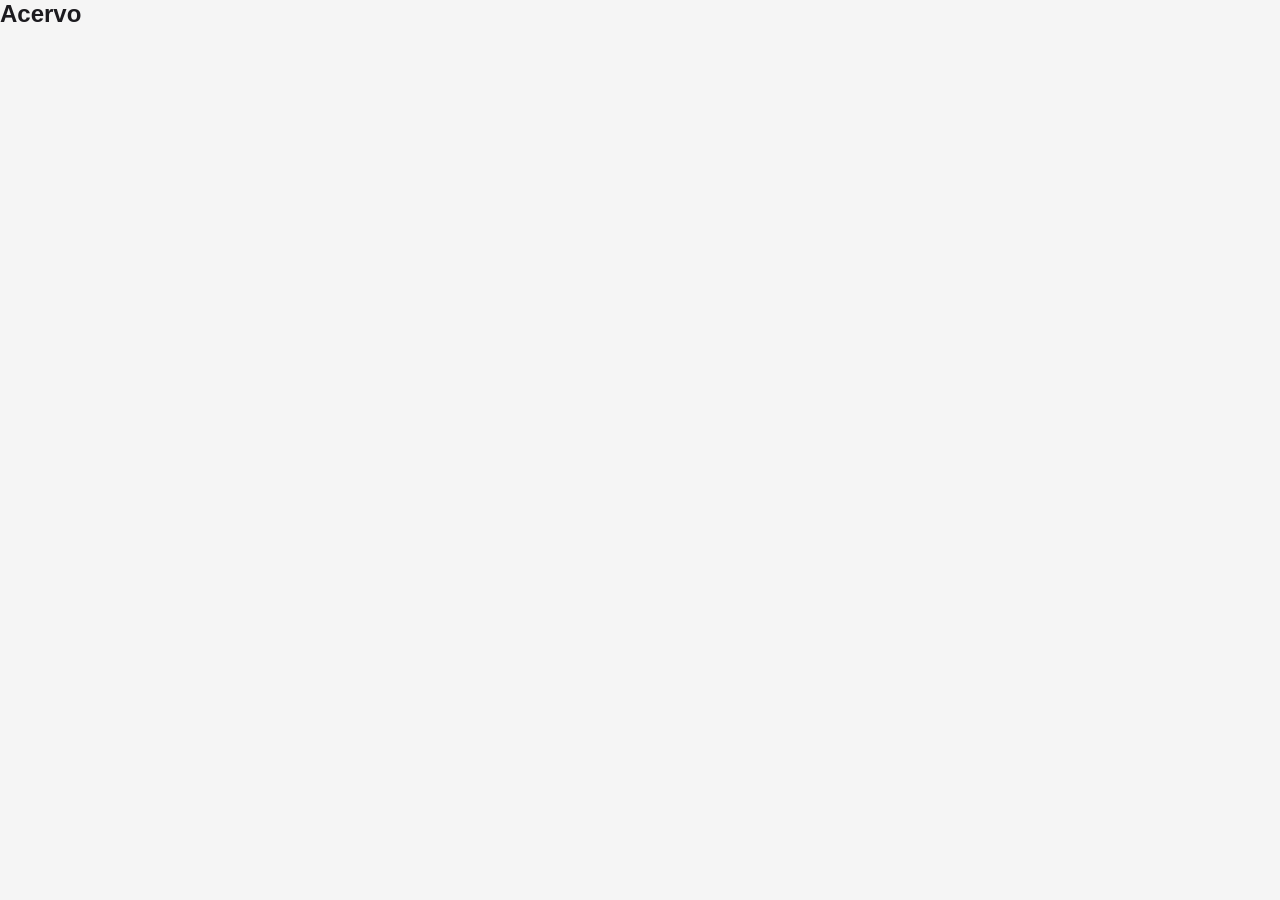
==== iuse-frontend/src/pages/acervo.html @ 68f15adc "Alterado estrutura para monorepo e adicionado escopo do frontend" ====
<!DOCTYPE html>
<html lang="pt-BR">
<head>
    <meta charset="UTF-8">
    <meta name="viewport" content="width=device-width, initial-scale=1.0">
    <title>Acervo</title>
    <link rel="stylesheet" href="../styles/global.css">
</head>
<body>
    <h2>Acervo</h2>
</body>
</html>
---- iuse-frontend/src/styles/global.css ----
*, 
*::before, 
*::after {
    border: 0;
    margin: 0;
    padding: 0;
    list-style: none;
    text-decoration: none;
    box-sizing: border-box;
}

html {
    font-size: 1rem;
}

body {
    font-family: "Nunito Sans", sans-serif;
    font-optical-sizing: auto;
    font-variation-settings: "wdth" 100, "YTLC" 500;
    background-color: #f5f5f5;
    color: #1C1B1F;
    width: 100vw;
    overflow-x: hidden;
}

a {
    color: #130CED;
    font-weight: 400;
}

.logotipo {
    width: 2.5rem;
    border-radius: 50%;
}
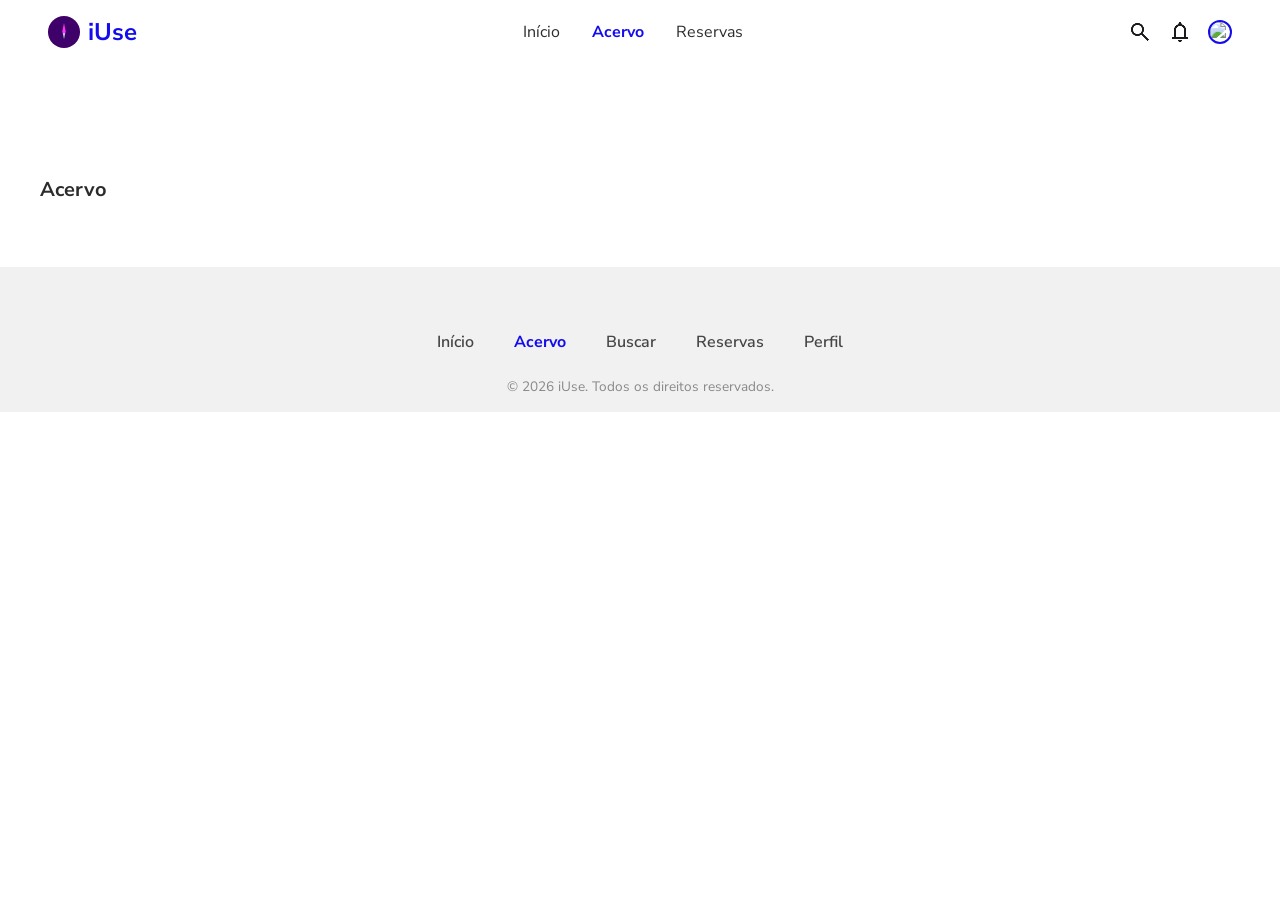
==== commit 8b0193ee: "Adicionado arquivos para estilos das páginas" ====
--- a/iuse-frontend/src/pages/acervo.html
+++ b/iuse-frontend/src/pages/acervo.html
@@ -5,8 +5,70 @@
     <meta name="viewport" content="width=device-width, initial-scale=1.0">
     <title>Acervo</title>
     <link rel="stylesheet" href="../styles/global.css">
+    <link rel="stylesheet" href="../styles/pages/acervo.css">
+
+    <!-- Base SEO -->
+    <meta name="description" content="iUse: A educação que circula entre todos. O iUse é uma plataforma que conecta doadores e beneficiários para a doação e distribuição de materiais escolares em bom estado, com foco em pessoas em situação de vulnerabilidade social." />
+    <meta name="keywords" content="iUse, educação, doação, materiais escolares, vulnerabilidade social" />
+
+    <!-- PWA -->
+    <meta name="theme-color" media="(prefers-color-scheme: light)" content="#130CED">
+
+    <!-- Typography -->
+    <link rel="preconnect" href="https://fonts.googleapis.com">
+    <link rel="preconnect" href="https://fonts.gstatic.com" crossorigin>
+    <link href="https://fonts.googleapis.com/css2?family=Nunito+Sans:ital,opsz,wght@0,6..12,200..1000;1,6..12,200..1000&display=swap" rel="stylesheet">
 </head>
 <body>
-    <h2>Acervo</h2>
+    <header>
+        <div class="logo-header">
+            <img src="../assets/logotipo.png" alt="logotipo" class="logotipo">
+            <h1>iUse</h1>
+            <div class="user-box-info">
+                <p>Bem-vindo(a),</p>
+                <span class="user-name">Fulano</span>
+            </div>
+        </div>
+        <nav class="nav-header">
+            <ul>
+                <li><a href="../../index.html">Início</a></li>
+                <li><a href="./acervo.html" class="active">Acervo</a></li>
+                <li><a href="./minhas-reservas.html">Reservas</a></li>
+            </ul>
+        </nav>
+        <div class="actions-header">
+            <button class="btn-icon" aria-label="Buscar item">
+                <img src="../assets/search.png" alt="Buscar item">
+            </button>
+            <button class="btn-icon" aria-label="Notificações">
+                <img src="../assets/notifications.png" alt="Notificações">
+            </button>
+            <button class="btn-icon avatar" aria-label="Avatar">
+                <img src="../assets/avatar.png" alt="Avatar">
+            </button>
+        </div>
+    </header>
+    <section class="actions-section fast-access">
+        <div class="title-container-section">
+            <h2 class="title-section">Acervo</h2>
+        </div>
+    </section>
+    <footer>
+        <div class="footer-container">
+            <nav class="nav-footer">
+                <ul>
+                    <li><a href="../../index.html">Início</a></li>
+                    <li><a href="./acervo.html" class="active">Acervo</a></li>
+                    <li><a href="./buscar-item.html">Buscar</a></li>
+                    <li><a href="./minhas-reservas.html">Reservas</a></li>
+                    <li><a href="./perfil.html">Perfil</a></li>
+                </ul>
+            </nav>
+            <div class="copyright-footer">
+                <p>&copy; 2026 iUse. Todos os direitos reservados.</p>
+            </div>
+        </div>
+    </footer>
+    <script src="./src/scripts/script.js" type="module"></script>
 </body>
 </html>
--- a/iuse-frontend/src/styles/global.css
+++ b/iuse-frontend/src/styles/global.css
@@ -1,3 +1,8 @@
+@import './header.css';
+@import './main.css';
+@import './section.css';
+@import './footer.css';
+
 *, 
 *::before, 
 *::after {
@@ -13,22 +18,113 @@
     font-size: 1rem;
 }
 
-body {
-    font-family: "Nunito Sans", sans-serif;
+:root {
+    /* Escala de cinza */
+    --black: #1C1B1F;
+    --gray-700: #2C2C2C;
+    --gray-600: #464646;
+    --gray-500: #6F6F6F;
+    --gray-400: #808080;
+    --gray-300: #D8D8D8;
+    --gray-200: #D9D9D9;
+    --gray-100: #F1F1F1;
+    --white: #FFFFFF;
+
+    /* Ação e Destaque */
+    --primary-color: #130CED;
+    --secundary-color: #7B2CBF;
+    --hover-primary-color: #0d09b5;
+    --sucess-color: #00922C;
+    --error-color: #E40040;
+    --bg-color: var(--white);
+}
+
+body,
+button,
+input,
+textarea {
+    font-family: 'Nunito Sans', sans-serif;
     font-optical-sizing: auto;
     font-variation-settings: "wdth" 100, "YTLC" 500;
-    background-color: #f5f5f5;
-    color: #1C1B1F;
+}
+
+body {
+    background-color: var(--bg-color);
+    color: var(--gray-700);
     width: 100vw;
     overflow-x: hidden;
+    padding-bottom: 4rem;
 }
 
 a {
-    color: #130CED;
-    font-weight: 400;
+    text-decoration: none;
+    color: inherit;
 }
 
-.logotipo {
-    width: 2.5rem;
-    border-radius: 50%;
+li {
+    list-style: none;
+}
+
+img {
+    max-width: 100%;
+    height: auto;
+    display: block;
+}
+
+.btn-icon {
+    background: none;
+    border: none;
+    cursor: pointer;
+    user-select: none;
+    width: 1.5rem;
+    height: 1.5rem;
+}
+
+section {
+    margin: 2rem 1rem;
+    display: flex;
+    flex-direction: column;
+    gap: .75rem;
+}
+
+.title-container-section {
+    display: flex;
+    justify-content: space-between;
+    align-items: center;
+}
+
+.title-section {
+    font-size: 1.125rem;
+    font-weight: 700;
+}
+
+.see-more-items {
+    color: var(--primary-color);
+    font-weight: 700;
+    font-size: 0.875rem;
+}
+
+/* =========================================
+   MEDIA QUERY - TABLETS E DESKTOPS
+   ========================================= */
+@media (min-width: 768px) {
+    body {
+        padding-bottom: 0;
+    }
+
+    section {
+        margin: 4rem 5%;
+        max-width: 1200px;
+        margin-left: auto;
+        margin-right: auto;
+        gap: 1rem;
+    }
+
+    .title-section {
+        font-size: 1.25rem;
+    }
+
+    .see-more-items {
+        font-size: 1rem;
+    }
 }
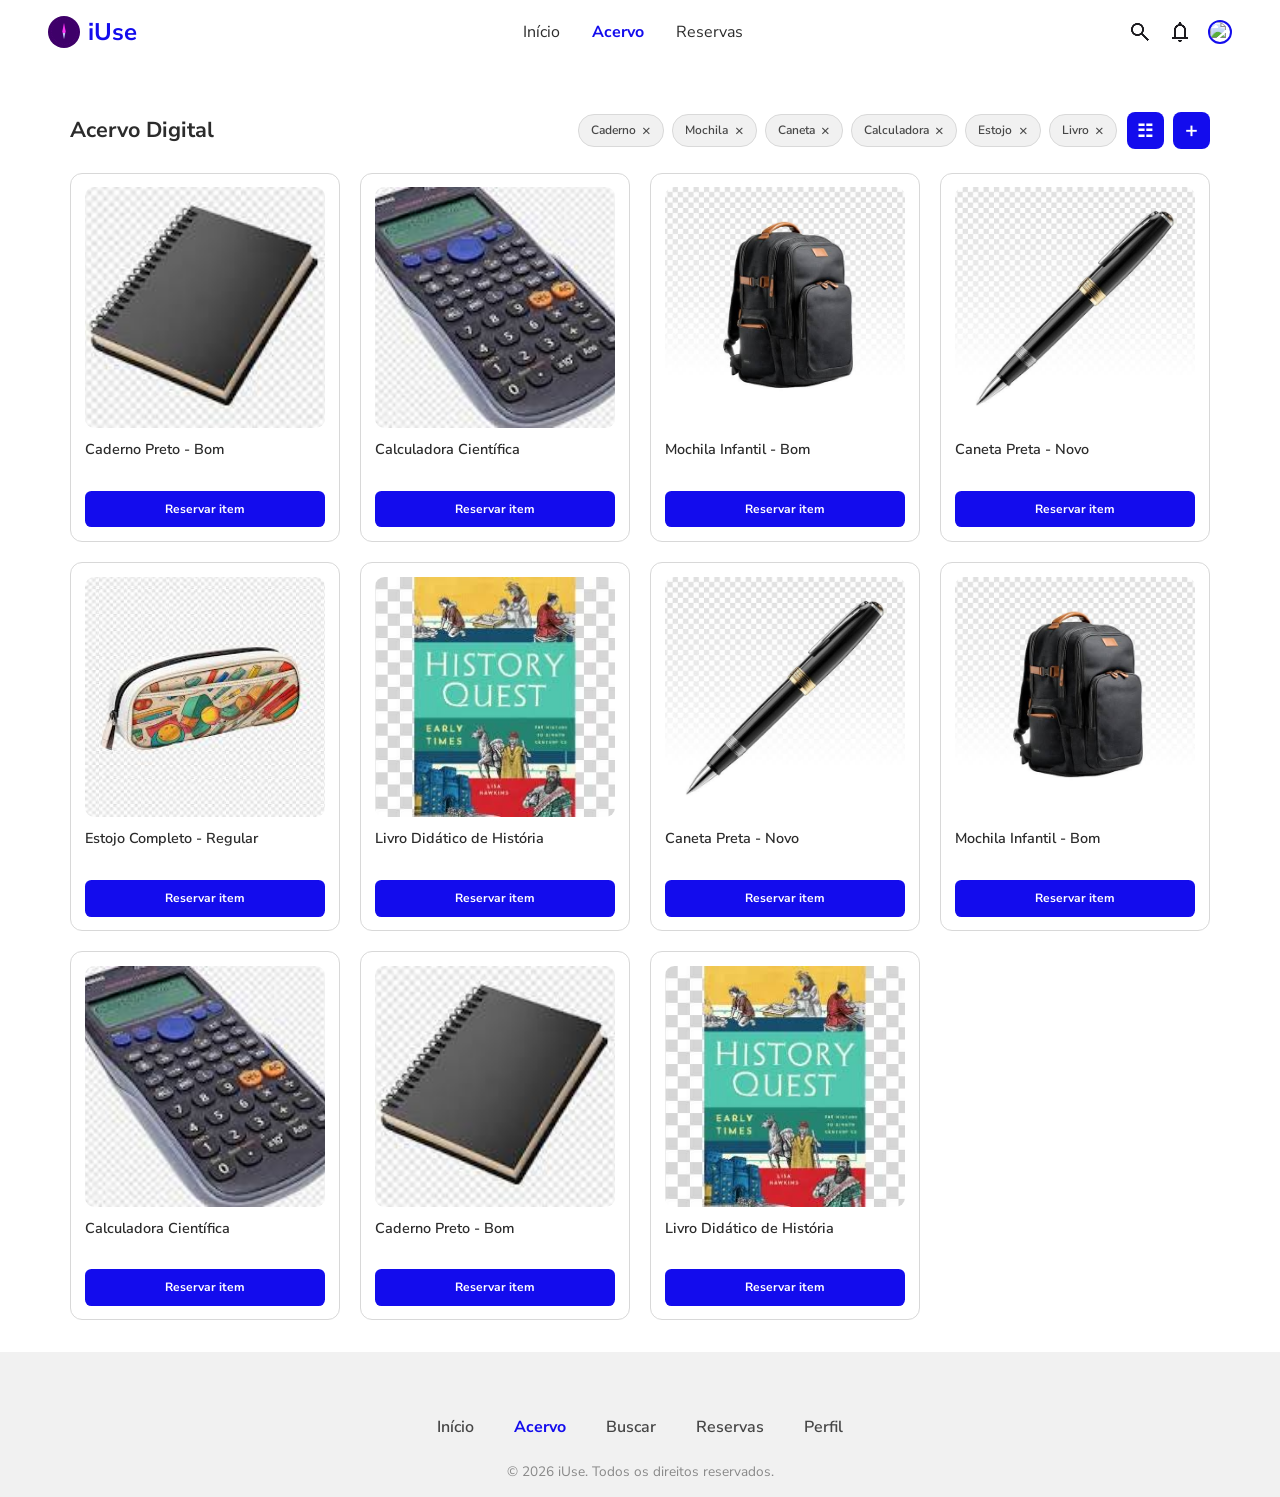
==== commit 537a5a5b: "Atualiza acervo e filtros" ====
--- a/iuse-frontend/src/pages/acervo.html
+++ b/iuse-frontend/src/pages/acervo.html
@@ -48,11 +48,213 @@
             </button>
         </div>
     </header>
-    <section class="actions-section fast-access">
-        <div class="title-container-section">
-            <h2 class="title-section">Acervo</h2>
-        </div>
-    </section>
+    <main class="acervo">
+
+    <div class="acervo-header">
+        <h2>Acervo Digital</h2>
+
+        <div class="acervo-actions">
+            <div class="filtros">
+                <button class="filtro">
+                    Caderno
+                    <span>×</span>
+                </button>
+
+                <button class="filtro">
+                    Mochila
+                    <span>×</span>
+                </button>
+
+                <button class="filtro">
+                    Caneta
+                    <span>×</span>
+                </button>
+
+                <button class="filtro">
+                    Calculadora
+                    <span>×</span>
+                </button>
+
+                <button class="filtro">
+                    Estojo
+                    <span>×</span>
+                </button>
+
+                <button class="filtro">
+                    Livro
+                    <span>×</span>
+                </button>
+            </div>
+
+            <div class="filtro-container">
+    <button class="btn-filtro" aria-label="Filtros">
+        ☷
+    </button>
+
+    <div class="menu-filtros">
+        <button data-categoria="caderno">Caderno</button>
+        <button data-categoria="mochila">Mochila</button>
+        <button data-categoria="caneta">Caneta</button>
+        <button data-categoria="calculadora">Calculadora</button>
+        <button data-categoria="estojo">Estojo</button>
+        <button data-categoria="livro">Livro</button>
+    </div>
+</div>
+
+            <button class="btn-adicionar" aria-label="Adicionar item">
+                +
+            </button>
+        </div>
+    </div>
+
+
+    <div class="acervo-grid">
+
+        <article class="card-acervo">
+            <div class="imagem-item">
+                <img src="../assets/acervo/caderno.jfif" alt="Caderno preto">
+            </div>
+
+            <h3>Caderno Preto - Bom</h3>
+
+            <button class="btn-reservar">
+                Reservar item
+            </button>
+        </article>
+
+
+        <article class="card-acervo">
+            <div class="imagem-item">
+                <img src="../assets/acervo/calculadora.jfif" alt="Calculadora científica">
+            </div>
+
+            <h3>Calculadora Científica</h3>
+
+            <button class="btn-reservar">
+                Reservar item
+            </button>
+        </article>
+
+
+        <article class="card-acervo">
+            <div class="imagem-item">
+                <img src="../assets/acervo/mochila.jfif" alt="Mochila infantil">
+            </div>
+
+            <h3>Mochila Infantil - Bom</h3>
+
+            <button class="btn-reservar">
+                Reservar item
+            </button>
+        </article>
+
+
+        <article class="card-acervo">
+            <div class="imagem-item">
+                <img src="../assets/acervo/caneta.jfif" alt="Caneta preta">
+            </div>
+
+            <h3>Caneta Preta - Novo</h3>
+
+            <button class="btn-reservar">
+                Reservar item
+            </button>
+        </article>
+
+
+        <article class="card-acervo">
+            <div class="imagem-item">
+                <img src="../assets/acervo/estojo.jfif" alt="Estojo completo">
+            </div>
+
+            <h3>Estojo Completo - Regular</h3>
+
+            <button class="btn-reservar">
+                Reservar item
+            </button>
+        </article>
+
+
+        <article class="card-acervo">
+            <div class="imagem-item">
+                <img src="../assets/acervo/livro.jfif" alt="Livro didático">
+            </div>
+
+            <h3>Livro Didático de História</h3>
+
+            <button class="btn-reservar">
+                Reservar item
+            </button>
+        </article>
+
+
+        <article class="card-acervo">
+            <div class="imagem-item">
+                <img src="../assets/acervo/caneta.jfif" alt="Caneta preta">
+            </div>
+
+            <h3>Caneta Preta - Novo</h3>
+
+            <button class="btn-reservar">
+                Reservar item
+            </button>
+        </article>
+
+
+        <article class="card-acervo">
+            <div class="imagem-item">
+                <img src="../assets/acervo/mochila.jfif" alt="Mochila infantil">
+            </div>
+
+            <h3>Mochila Infantil - Bom</h3>
+
+            <button class="btn-reservar">
+                Reservar item
+            </button>
+        </article>
+
+
+        <article class="card-acervo">
+            <div class="imagem-item">
+                <img src="../assets/acervo/calculadora.jfif" alt="Calculadora científica">
+            </div>
+
+            <h3>Calculadora Científica</h3>
+
+            <button class="btn-reservar">
+                Reservar item
+            </button>
+        </article>
+
+
+        <article class="card-acervo">
+            <div class="imagem-item">
+                <img src="../assets/acervo/caderno.jfif" alt="Caderno preto">
+            </div>
+
+            <h3>Caderno Preto - Bom</h3>
+
+            <button class="btn-reservar">
+                Reservar item
+            </button>
+        </article>
+
+
+        <article class="card-acervo">
+            <div class="imagem-item">
+                <img src="../assets/acervo/livro.jfif" alt="Livro didático">
+            </div>
+
+            <h3>Livro Didático de História</h3>
+
+            <button class="btn-reservar">
+                Reservar item
+            </button>
+        </article>
+
+    </div>
+
+</main>
     <footer>
         <div class="footer-container">
             <nav class="nav-footer">
@@ -69,6 +271,6 @@
             </div>
         </div>
     </footer>
-    <script src="./src/scripts/script.js" type="module"></script>
+    <script src="../scripts/script.js" type="module"></script>
 </body>
 </html>
--- a/iuse-frontend/src/styles/global.css
+++ b/iuse-frontend/src/styles/global.css
@@ -2,6 +2,7 @@
 @import './main.css';
 @import './section.css';
 @import './footer.css';
+@import './search.css';
 
 *, 
 *::before, 
@@ -43,9 +44,16 @@
 button,
 input,
 textarea {
+    font-size: 1rem;
     font-family: 'Nunito Sans', sans-serif;
     font-optical-sizing: auto;
     font-variation-settings: "wdth" 100, "YTLC" 500;
+}
+
+button:focus,
+input:focus,
+textarea:focus {
+    outline-color: var(--primary-color);
 }
 
 body {
@@ -93,6 +101,7 @@
     align-items: center;
 }
 
+h2,
 .title-section {
     font-size: 1.125rem;
     font-weight: 700;
@@ -120,6 +129,7 @@
         gap: 1rem;
     }
 
+    h2,
     .title-section {
         font-size: 1.25rem;
     }
--- a/iuse-frontend/src/styles/pages/acervo.css
+++ b/iuse-frontend/src/styles/pages/acervo.css
@@ -0,0 +1,427 @@
+/* =========================================
+   ACERVO
+   ========================================= */
+
+.acervo {
+    width: 90%;
+    max-width: 1140px;
+    margin: 0 auto;
+}
+
+
+/* =========================================
+   CABEÇALHO DO ACERVO
+   ========================================= */
+
+.acervo-header {
+    display: flex;
+    align-items: center;
+    justify-content: space-between;
+    gap: 1rem;
+    margin-bottom: 1.5rem;
+}
+
+.acervo-header h2 {
+    font-size: 1.35rem;
+    font-weight: 700;
+    color: var(--gray-700);
+}
+
+.acervo-actions {
+    display: flex;
+    align-items: center;
+    gap: .6rem;
+}
+
+
+/* =========================================
+   FILTROS
+   ========================================= */
+
+.filtros {
+    display: flex;
+    align-items: center;
+    gap: .5rem;
+}
+
+.filtro {
+    display: flex;
+    align-items: center;
+    gap: .4rem;
+
+    padding: .45rem .75rem;
+
+    background-color: var(--gray-100);
+    color: var(--gray-600);
+
+    border: 1px solid var(--gray-200);
+    border-radius: 1rem;
+
+    font-size: .75rem;
+    font-weight: 600;
+
+    cursor: pointer;
+
+    transition: .2s ease;
+}
+
+.filtro:hover {
+    background-color: var(--gray-200);
+}
+
+.filtro span {
+    font-size: .9rem;
+    line-height: 1;
+}
+
+
+/* =========================================
+   BOTÕES DE AÇÃO
+   ========================================= */
+
+.btn-filtro,
+.btn-adicionar {
+    width: 2.3rem;
+    height: 2.3rem;
+
+    display: flex;
+    align-items: center;
+    justify-content: center;
+
+    border: none;
+    border-radius: .5rem;
+
+    color: var(--white);
+    background-color: var(--primary-color);
+
+    font-size: 1.35rem;
+    font-weight: 700;
+
+    cursor: pointer;
+
+    transition: background-color .2s ease,
+                transform .2s ease;
+}
+
+.btn-filtro {
+    font-size: 1.15rem;
+}
+
+.btn-filtro:hover,
+.btn-adicionar:hover {
+    background-color: var(--hover-primary-color);
+    transform: translateY(-1px);
+}
+
+
+/* =========================================
+   GRID DOS ITENS
+   ========================================= */
+
+.acervo-grid {
+    display: grid;
+
+    /* 4 cards por linha */
+    grid-template-columns: repeat(4, minmax(0, 1fr));
+
+    gap: 1.25rem;
+
+    padding-bottom: 2rem;
+}
+
+
+/* =========================================
+   CARD
+   ========================================= */
+
+.card-acervo {
+    border: 1px solid var(--gray-300);
+    border-radius: .75rem;
+
+    padding: .85rem;
+
+    display: flex;
+    flex-direction: column;
+
+    min-width: 0;
+
+    background-color: var(--white);
+
+    transition: transform .2s ease,
+                box-shadow .2s ease;
+}
+
+.card-acervo:hover {
+    transform: translateY(-2px);
+    box-shadow: 0 4px 12px rgba(0, 0, 0, .08);
+}
+
+
+/* =========================================
+   IMAGEM DO ITEM
+   ========================================= */
+
+.imagem-item {
+    width: 100%;
+
+    /*
+       Mantém todas as imagens com o mesmo tamanho,
+       mesmo que os arquivos .jfif tenham proporções diferentes.
+    */
+    aspect-ratio: 1 / 1;
+
+    background-color: var(--gray-100);
+
+    border-radius: .6rem;
+
+    overflow: hidden;
+
+    margin-bottom: .75rem;
+}
+
+.imagem-item img {
+    width: 100%;
+    height: 100%;
+
+    object-fit: cover;
+
+    display: block;
+}
+
+
+/* =========================================
+   NOME DO ITEM
+   ========================================= */
+
+.card-acervo h3 {
+    font-size: .9rem;
+    font-weight: 600;
+
+    line-height: 1.3;
+
+    color: var(--gray-700);
+
+    margin: 0 0 .8rem;
+
+    /*
+       Mantém os cards com alturas parecidas
+       mesmo quando o nome do produto é maior.
+    */
+    min-height: 2.35rem;
+
+    display: -webkit-box;
+    -webkit-line-clamp: 2;
+    -webkit-box-orient: vertical;
+
+    overflow: hidden;
+}
+
+
+/* =========================================
+   BOTÃO RESERVAR
+   ========================================= */
+
+.btn-reservar {
+    width: 100%;
+
+    margin-top: auto;
+
+    padding: .65rem .5rem;
+
+    border: none;
+    border-radius: .4rem;
+
+    background-color: var(--primary-color);
+    color: var(--white);
+
+    font-size: .75rem;
+    font-weight: 700;
+
+    cursor: pointer;
+
+    transition: background-color .2s ease,
+                transform .2s ease;
+}
+
+.btn-reservar:hover {
+    background-color: var(--hover-primary-color);
+    transform: translateY(-1px);
+}
+
+
+/* =========================================
+   TABLET
+   ========================================= */
+
+@media (max-width: 1100px) {
+
+    .acervo-grid {
+        grid-template-columns: repeat(3, minmax(0, 1fr));
+    }
+
+    .filtros {
+        flex-wrap: wrap;
+        justify-content: flex-end;
+    }
+}
+
+
+/* =========================================
+   TABLET MENOR
+   ========================================= */
+
+@media (max-width: 850px) {
+
+    .acervo-header {
+        align-items: flex-start;
+        flex-direction: column;
+    }
+
+    .acervo-actions {
+        width: 100%;
+    }
+
+    .filtros {
+        justify-content: flex-start;
+    }
+
+    .acervo-grid {
+        grid-template-columns: repeat(2, minmax(0, 1fr));
+    }
+}
+
+
+/* =========================================
+   MOBILE
+   ========================================= */
+
+@media (max-width: 767px) {
+
+    .acervo {
+        width: 90%;
+    }
+
+    .acervo-header {
+        margin-bottom: 1rem;
+    }
+
+    .acervo-header h2 {
+        font-size: 1.2rem;
+    }
+
+    .acervo-actions {
+        width: 100%;
+        flex-wrap: wrap;
+    }
+
+    .filtros {
+        width: 100%;
+        flex-wrap: wrap;
+    }
+
+    .acervo-grid {
+        grid-template-columns: repeat(2, minmax(0, 1fr));
+        gap: .75rem;
+    }
+
+    .card-acervo {
+        padding: .6rem;
+    }
+
+    .imagem-item {
+        margin-bottom: .6rem;
+    }
+
+    .card-acervo h3 {
+        font-size: .75rem;
+        min-height: 2rem;
+    }
+
+    .btn-reservar {
+        padding: .6rem .4rem;
+        font-size: .7rem;
+    }
+}
+
+
+/* =========================================
+   CELULARES MUITO PEQUENOS
+   ========================================= */
+
+@media (max-width: 420px) {
+
+    .acervo-grid {
+        gap: .6rem;
+    }
+
+    .card-acervo {
+        padding: .5rem;
+    }
+
+    .card-acervo h3 {
+        font-size: .7rem;
+    }
+
+    .btn-reservar {
+        font-size: .65rem;
+    }
+}
+
+/* =========================================
+   MENU DE FILTROS
+   ========================================= */
+
+.filtro-container {
+    position: relative;
+}
+
+.menu-filtros {
+    position: absolute;
+    top: calc(100% + .5rem);
+    right: 0;
+
+    width: 180px;
+
+    display: none;
+    flex-direction: column;
+
+    padding: .5rem;
+
+    background-color: var(--white);
+
+    border: 1px solid var(--gray-300);
+    border-radius: .6rem;
+
+    box-shadow: 0 4px 12px rgba(0, 0, 0, .12);
+
+    z-index: 100;
+}
+
+.menu-filtros.ativo {
+    display: flex;
+}
+
+.menu-filtros button {
+    width: 100%;
+
+    padding: .65rem .75rem;
+
+    border: none;
+    border-radius: .4rem;
+
+    background-color: transparent;
+    color: var(--gray-700);
+
+    text-align: left;
+
+    font-size: .8rem;
+    font-weight: 600;
+
+    cursor: pointer;
+
+    transition: background-color .2s ease;
+}
+
+.menu-filtros button:hover {
+    background-color: var(--gray-100);
+}
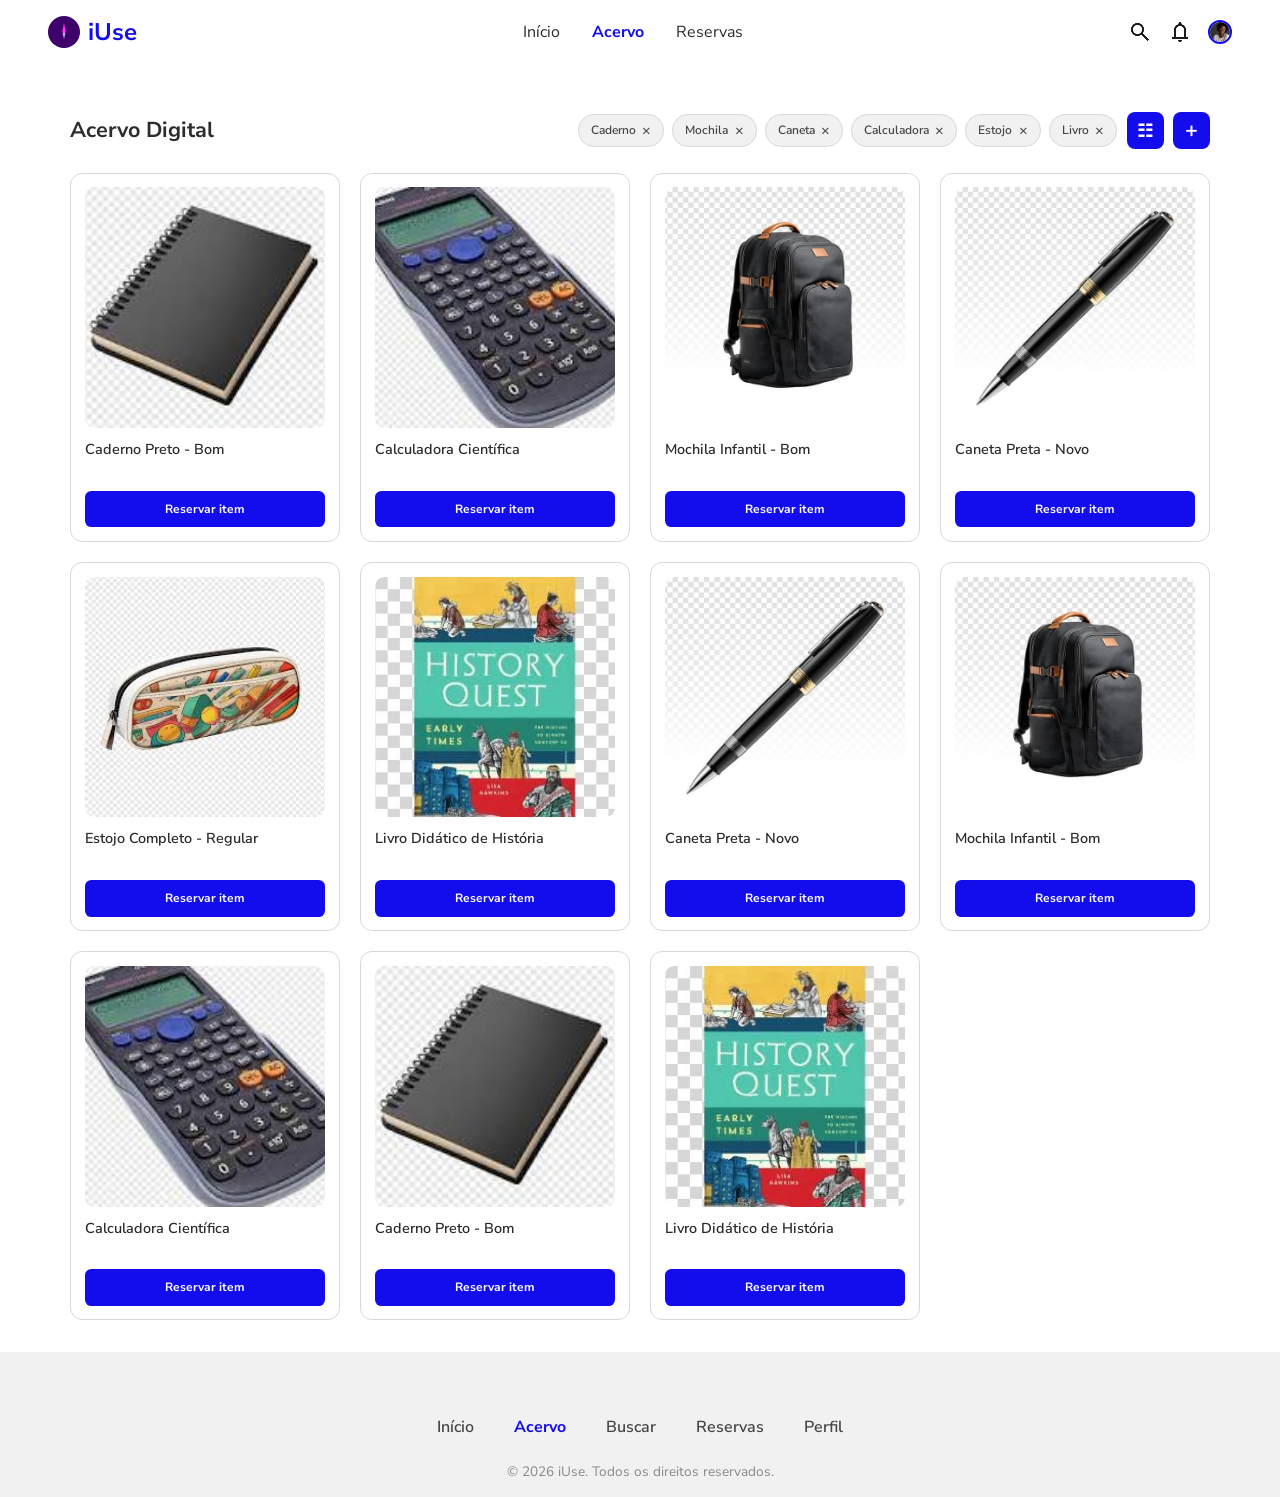
==== commit 2540b8cb: "Adicionado formulario e microinterações" ====
--- a/iuse-frontend/src/pages/acervo.html
+++ b/iuse-frontend/src/pages/acervo.html
@@ -44,217 +44,134 @@
                 <img src="../assets/notifications.png" alt="Notificações">
             </button>
             <button class="btn-icon avatar" aria-label="Avatar">
-                <img src="../assets/avatar.png" alt="Avatar">
+                <img src="../assets/avatar.jpg" alt="Avatar">
             </button>
         </div>
     </header>
     <main class="acervo">
-
-    <div class="acervo-header">
-        <h2>Acervo Digital</h2>
-
-        <div class="acervo-actions">
-            <div class="filtros">
-                <button class="filtro">
-                    Caderno
-                    <span>×</span>
-                </button>
-
-                <button class="filtro">
-                    Mochila
-                    <span>×</span>
-                </button>
-
-                <button class="filtro">
-                    Caneta
-                    <span>×</span>
-                </button>
-
-                <button class="filtro">
-                    Calculadora
-                    <span>×</span>
-                </button>
-
-                <button class="filtro">
-                    Estojo
-                    <span>×</span>
-                </button>
-
-                <button class="filtro">
-                    Livro
-                    <span>×</span>
-                </button>
+        <div class="acervo-header">
+            <h2>Acervo Digital</h2>
+            <div class="acervo-actions">
+                <div class="filtros">
+                    <button class="filtro">
+                        Caderno
+                        <span>×</span>
+                    </button>
+                    <button class="filtro">
+                        Mochila
+                        <span>×</span>
+                    </button>
+                    <button class="filtro">
+                        Caneta
+                        <span>×</span>
+                    </button>
+                    <button class="filtro">
+                        Calculadora
+                        <span>×</span>
+                    </button>
+                    <button class="filtro">
+                        Estojo
+                        <span>×</span>
+                    </button>
+                    <button class="filtro">
+                        Livro
+                        <span>×</span>
+                    </button>
+                </div>
+                <div class="filtro-container">
+                    <button class="btn-filtro" aria-label="Filtros">☷</button>
+                    <div class="menu-filtros">
+                        <button data-categoria="caderno">Caderno</button>
+                        <button data-categoria="mochila">Mochila</button>
+                        <button data-categoria="caneta">Caneta</button>
+                        <button data-categoria="calculadora">Calculadora</button>
+                        <button data-categoria="estojo">Estojo</button>
+                        <button data-categoria="livro">Livro</button>
+                    </div>
+                </div>
+                <button class="btn-adicionar" aria-label="Adicionar item">+</button>
             </div>
-
-            <div class="filtro-container">
-    <button class="btn-filtro" aria-label="Filtros">
-        ☷
-    </button>
-
-    <div class="menu-filtros">
-        <button data-categoria="caderno">Caderno</button>
-        <button data-categoria="mochila">Mochila</button>
-        <button data-categoria="caneta">Caneta</button>
-        <button data-categoria="calculadora">Calculadora</button>
-        <button data-categoria="estojo">Estojo</button>
-        <button data-categoria="livro">Livro</button>
-    </div>
-</div>
-
-            <button class="btn-adicionar" aria-label="Adicionar item">
-                +
-            </button>
         </div>
-    </div>
-
-
-    <div class="acervo-grid">
-
-        <article class="card-acervo">
-            <div class="imagem-item">
-                <img src="../assets/acervo/caderno.jfif" alt="Caderno preto">
-            </div>
-
-            <h3>Caderno Preto - Bom</h3>
-
-            <button class="btn-reservar">
-                Reservar item
-            </button>
-        </article>
-
-
-        <article class="card-acervo">
-            <div class="imagem-item">
-                <img src="../assets/acervo/calculadora.jfif" alt="Calculadora científica">
-            </div>
-
-            <h3>Calculadora Científica</h3>
-
-            <button class="btn-reservar">
-                Reservar item
-            </button>
-        </article>
-
-
-        <article class="card-acervo">
-            <div class="imagem-item">
-                <img src="../assets/acervo/mochila.jfif" alt="Mochila infantil">
-            </div>
-
-            <h3>Mochila Infantil - Bom</h3>
-
-            <button class="btn-reservar">
-                Reservar item
-            </button>
-        </article>
-
-
-        <article class="card-acervo">
-            <div class="imagem-item">
-                <img src="../assets/acervo/caneta.jfif" alt="Caneta preta">
-            </div>
-
-            <h3>Caneta Preta - Novo</h3>
-
-            <button class="btn-reservar">
-                Reservar item
-            </button>
-        </article>
-
-
-        <article class="card-acervo">
-            <div class="imagem-item">
-                <img src="../assets/acervo/estojo.jfif" alt="Estojo completo">
-            </div>
-
-            <h3>Estojo Completo - Regular</h3>
-
-            <button class="btn-reservar">
-                Reservar item
-            </button>
-        </article>
-
-
-        <article class="card-acervo">
-            <div class="imagem-item">
-                <img src="../assets/acervo/livro.jfif" alt="Livro didático">
-            </div>
-
-            <h3>Livro Didático de História</h3>
-
-            <button class="btn-reservar">
-                Reservar item
-            </button>
-        </article>
-
-
-        <article class="card-acervo">
-            <div class="imagem-item">
-                <img src="../assets/acervo/caneta.jfif" alt="Caneta preta">
-            </div>
-
-            <h3>Caneta Preta - Novo</h3>
-
-            <button class="btn-reservar">
-                Reservar item
-            </button>
-        </article>
-
-
-        <article class="card-acervo">
-            <div class="imagem-item">
-                <img src="../assets/acervo/mochila.jfif" alt="Mochila infantil">
-            </div>
-
-            <h3>Mochila Infantil - Bom</h3>
-
-            <button class="btn-reservar">
-                Reservar item
-            </button>
-        </article>
-
-
-        <article class="card-acervo">
-            <div class="imagem-item">
-                <img src="../assets/acervo/calculadora.jfif" alt="Calculadora científica">
-            </div>
-
-            <h3>Calculadora Científica</h3>
-
-            <button class="btn-reservar">
-                Reservar item
-            </button>
-        </article>
-
-
-        <article class="card-acervo">
-            <div class="imagem-item">
-                <img src="../assets/acervo/caderno.jfif" alt="Caderno preto">
-            </div>
-
-            <h3>Caderno Preto - Bom</h3>
-
-            <button class="btn-reservar">
-                Reservar item
-            </button>
-        </article>
-
-
-        <article class="card-acervo">
-            <div class="imagem-item">
-                <img src="../assets/acervo/livro.jfif" alt="Livro didático">
-            </div>
-
-            <h3>Livro Didático de História</h3>
-
-            <button class="btn-reservar">
-                Reservar item
-            </button>
-        </article>
-
-    </div>
-
-</main>
+        <div class="acervo-grid">
+            <article class="card-acervo">
+                <div class="imagem-item">
+                    <img src="../assets/acervo/caderno.jfif" alt="Caderno preto">
+                </div>
+                <h3>Caderno Preto - Bom</h3>
+                <button class="btn-reservar">Reservar item</button>
+            </article>
+            <article class="card-acervo">
+                <div class="imagem-item">
+                    <img src="../assets/acervo/calculadora.jfif" alt="Calculadora científica">
+                </div>
+                <h3>Calculadora Científica</h3>
+                <button class="btn-reservar">Reservar item</button>
+            </article>
+            <article class="card-acervo">
+                <div class="imagem-item">
+                    <img src="../assets/acervo/mochila.jfif" alt="Mochila infantil">
+                </div>
+                <h3>Mochila Infantil - Bom</h3>
+                <button class="btn-reservar">Reservar item</button>
+            </article>
+            <article class="card-acervo">
+                <div class="imagem-item">
+                    <img src="../assets/acervo/caneta.jfif" alt="Caneta preta">
+                </div>
+                <h3>Caneta Preta - Novo</h3>
+                <button class="btn-reservar">Reservar item</button>
+            </article>
+            <article class="card-acervo">
+                <div class="imagem-item">
+                    <img src="../assets/acervo/estojo.jfif" alt="Estojo completo">
+                </div>
+                <h3>Estojo Completo - Regular</h3>
+                <button class="btn-reservar">Reservar item</button>
+            </article>
+            <article class="card-acervo">
+                <div class="imagem-item">
+                    <img src="../assets/acervo/livro.jfif" alt="Livro didático">
+                </div>
+                <h3>Livro Didático de História</h3>
+                <button class="btn-reservar">Reservar item</button>
+            </article>
+            <article class="card-acervo">
+                <div class="imagem-item">
+                    <img src="../assets/acervo/caneta.jfif" alt="Caneta preta">
+                </div>
+                <h3>Caneta Preta - Novo</h3>
+                <button class="btn-reservar">Reservar item</button>
+            </article>
+            <article class="card-acervo">
+                <div class="imagem-item">
+                    <img src="../assets/acervo/mochila.jfif" alt="Mochila infantil">
+                </div>
+                <h3>Mochila Infantil - Bom</h3>
+                <button class="btn-reservar">Reservar item</button>
+            </article>
+            <article class="card-acervo">
+                <div class="imagem-item">
+                    <img src="../assets/acervo/calculadora.jfif" alt="Calculadora científica">
+                </div>
+                <h3>Calculadora Científica</h3>
+                <button class="btn-reservar">Reservar item</button>
+            </article>
+            <article class="card-acervo">
+                <div class="imagem-item">
+                    <img src="../assets/acervo/caderno.jfif" alt="Caderno preto">
+                </div>
+                <h3>Caderno Preto - Bom</h3>
+                <button class="btn-reservar">Reservar item</button>
+            </article>
+            <article class="card-acervo">
+                <div class="imagem-item">
+                    <img src="../assets/acervo/livro.jfif" alt="Livro didático">
+                </div>
+                <h3>Livro Didático de História</h3>
+                <button class="btn-reservar">Reservar item</button>
+            </article>
+        </div>
+    </main>
     <footer>
         <div class="footer-container">
             <nav class="nav-footer">
--- a/iuse-frontend/src/styles/global.css
+++ b/iuse-frontend/src/styles/global.css
@@ -3,6 +3,7 @@
 @import './section.css';
 @import './footer.css';
 @import './search.css';
+@import './form-interesse.css';
 
 *, 
 *::before, 
@@ -59,7 +60,7 @@
 body {
     background-color: var(--bg-color);
     color: var(--gray-700);
-    width: 100vw;
+    width: 100%;
     overflow-x: hidden;
     padding-bottom: 4rem;
 }
--- a/iuse-frontend/src/styles/pages/acervo.css
+++ b/iuse-frontend/src/styles/pages/acervo.css
@@ -211,6 +211,7 @@
 
     display: -webkit-box;
     -webkit-line-clamp: 2;
+    line-clamp: 2;
     -webkit-box-orient: vertical;
 
     overflow: hidden;
